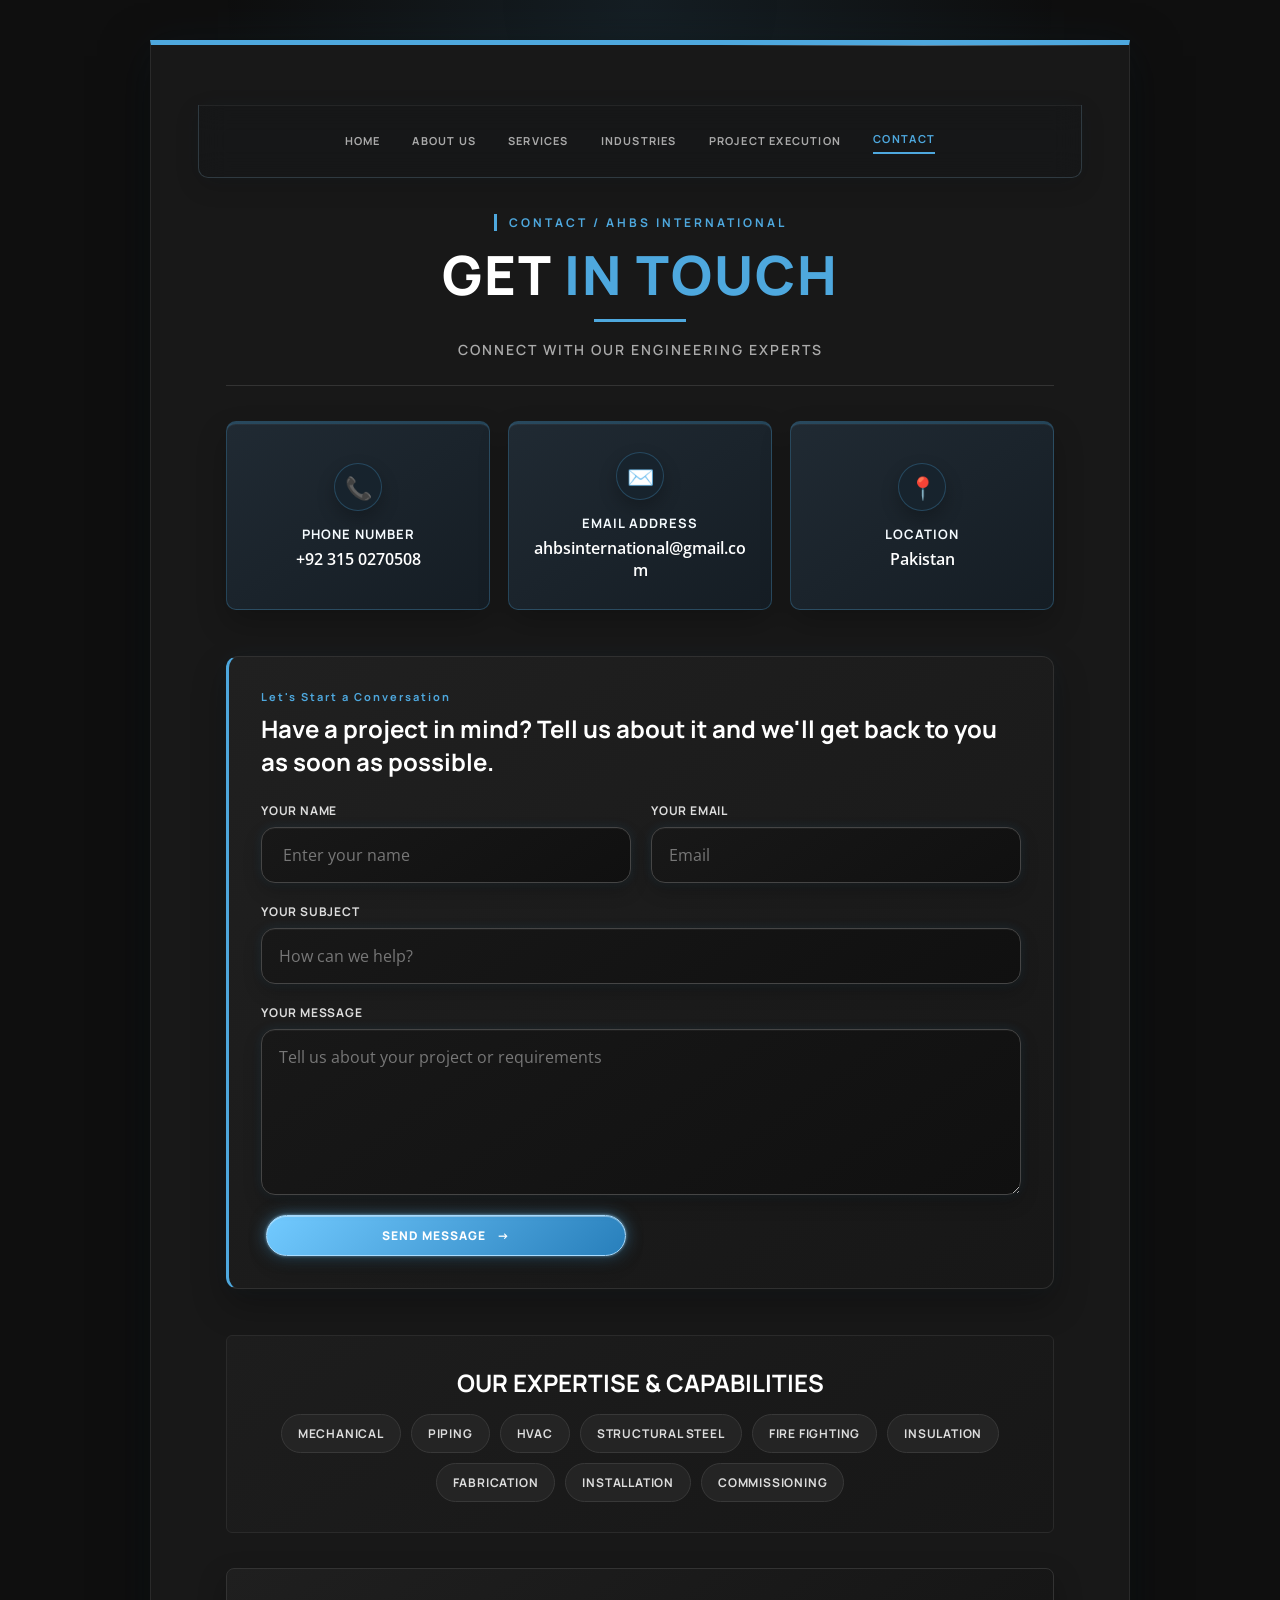
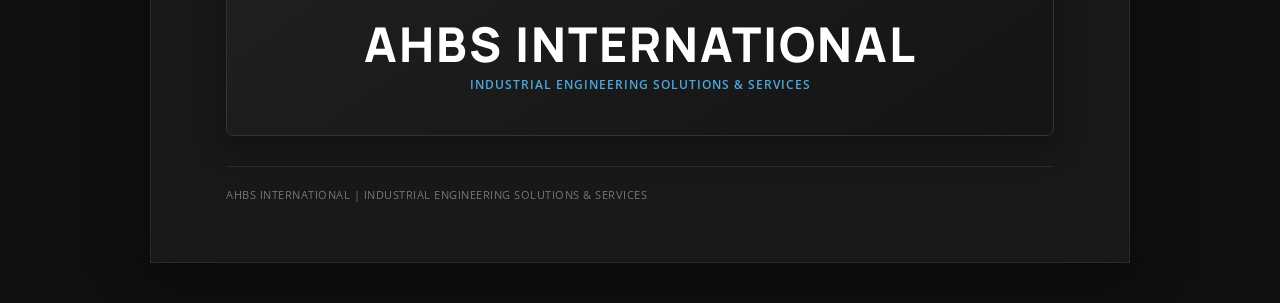
==== page7.html @ 7d169000 "ahbs collab" ====
<!DOCTYPE html>
<html lang="en">
<head>
    <meta charset="UTF-8">
    <meta name="viewport" content="width=device-width, initial-scale=1.0">
    <title>CONTACT US | AHBS INTERNATIONAL</title>
    <link rel="stylesheet" href="style.css">
    <!-- Google Fonts -->
    <link href="https://fonts.googleapis.com/css2?family=Manrope:wght@400;500;600;700;800&family=Montserrat:wght@400;600;700;800&family=Open+Sans:wght@400;600&display=swap" rel="stylesheet">
</head>
<body class="page-seven">

    <div class="container animate-fade-in">
        <nav class="page-navigation" aria-label="Main navigation">
            <a href="index.html">HOME</a>
            <a href="page2.html">ABOUT US</a>
            <a href="page3.html">SERVICES</a>
            <a href="page5.html">INDUSTRIES</a>
            <a href="page6.html">PROJECT EXECUTION</a>
            <a href="page7.html" aria-current="page">CONTACT</a>
        </nav>
        
        <!-- Header / Title -->
        <header class="header">
            <p class="title-kicker">CONTACT / AHBS INTERNATIONAL</p>
            <h1 class="main-page-title">GET <span>IN TOUCH</span></h1>
            <p class="tagline">CONNECT WITH OUR ENGINEERING EXPERTS</p>
        </header>

        <!-- Main Contact Information Cards -->
        <section class="contact-cards-container">
            
            <a href="https://wa.me/923150270508" class="contact-card" target="_blank" rel="noopener noreferrer" aria-label="Contact AHBS International on WhatsApp">
                <div class="card-icon">📞</div>
                <div class="card-info">
                    <h3>PHONE NUMBER</h3>
                    <p>+92 315 0270508</p>
                </div>
            </a>

            <a href="mailto:ahbsinternational@gmail.com" class="contact-card" target="_blank" rel="noopener noreferrer" aria-label="Email AHBS International">
                <div class="card-icon">✉️</div>
                <div class="card-info">
                    <h3>EMAIL ADDRESS</h3>
                    <p>ahbsinternational@gmail.com</p>
                </div>
            </a>

            <div class="contact-card">
                <div class="card-icon">📍</div>
                <div class="card-info">
                    <h3>LOCATION</h3>
                    <p>Pakistan</p>
                </div>
            </div>

        </section>

        <!-- Contact Message Form -->
        <section class="contact-form-section" aria-labelledby="contact-form-heading">
            <div class="contact-form-heading">
                <p class="form-kicker">Let's Start a Conversation</p>
                <h2 id="contact-form-heading" class="sub-heading">Have a project in mind? Tell us about it and we'll get back to you as soon as possible.</h2>
            </div>

            <form class="contact-form" action="https://api.web3forms.com/submit" method="POST">
  <input type="hidden" name="access_key" value="41c2a06f-42a9-431a-a9a1-384c1116d898">
                <input type="hidden" name="_subject" value="New contact form message - AHBS International">
                <input type="hidden" name="_captcha" value="true">
                <input type="hidden" name="_template" value="table">
                <div class="form-field">
                    <label for="name">Your name</label>
                    <input type="text" id="name" name="name" autocomplete="name" placeholder=" Enter your name" required>
                </div>

                <div class="form-field">
                    <label for="email">Your email</label>
                    <input type="email" id="email" name="email" autocomplete="email" placeholder="Email" required>
                </div>

                <div class="form-field form-field-full">
                    <label for="subject">Your subject</label>
                    <input type="text" id="subject" name="subject" placeholder="How can we help?" required>
                </div>

                <div class="form-field form-field-full">
                    <label for="message">Your message</label>
                    <textarea id="message" name="message" rows="6" placeholder="Tell us about your project or requirements" required></textarea>
                </div>

                <button class="send-message-button" type="submit">
                    <span class="button-label">SEND MESSAGE</span>
                    <span class="button-arrow" aria-hidden="true">&#8594;</span>
                    <span class="button-spinner" aria-hidden="true"></span>
                </button>
            </form>
        </section>

        <!-- Core Disciplines / Tags Section -->
        <section class="disciplines-section">
            <h2 class="sub-heading text-center">OUR EXPERTISE & CAPABILITIES</h2>
            
            <div class="tags-wrapper">
                <span class="tag-item">MECHANICAL</span>
                <span class="tag-item">PIPING</span>
                <span class="tag-item">HVAC</span>
                <span class="tag-item">STRUCTURAL STEEL</span>
                <span class="tag-item">FIRE FIGHTING</span>
                <span class="tag-item">INSULATION</span>
                <span class="tag-item">FABRICATION</span>
                <span class="tag-item">INSTALLATION</span>
                <span class="tag-item">COMMISSIONING</span>
            </div>
        </section>

        <!-- Final Branding Footer Box -->
        <div class="brand-closing-box">
            <h2 class="brand-title">AHBS INTERNATIONAL</h2>
            <p class="brand-tagline">INDUSTRIAL ENGINEERING SOLUTIONS & SERVICES</p>
        </div>

        <!-- Footer -->
        <footer class="footer">
            <span>AHBS INTERNATIONAL | Industrial Engineering Solutions & Services</sp        </footer>

    </div>

    <script>
        const contactForm = document.querySelector('.contact-form');
        const sendMessageButton = document.querySelector('.send-message-button');

        contactForm.addEventListener('submit', (event) => {
            sendMessageButton.disabled = true;
            sendMessageButton.classList.add('is-loading');
            sendMessageButton.setAttribute('aria-busy', 'true');
            sendMessageButton.querySelector('.button-label').textContent = 'SENDING...';
        });
    </script>

    <script>
        const pageNavigation = document.querySelector('.page-navigation');
        window.addEventListener('scroll', () => {
            pageNavigation.classList.toggle('is-scrolled', window.scrollY > 24);
        }, { passive: true });
    </script>
    <script src="app.js"></script>
</body>
</html>
---- style.css ----
﻿/* Reset Basic Styles */
* {
    margin: 0;
    padding: 0;
    box-sizing: border-box;
}

:root {
    --home-accent: #4ea8de;
    --home-accent-bright: #a8dcff;
    --luxury-surface: #202a33;
    --luxury-surface-deep: #151d24;
    --luxury-border: rgba(78, 168, 222, 0.28);
}

h1,
h2,
h3,
h4,
h5,
h6 {
    font-family: 'Manrope', sans-serif;
}

body {
    font-family: 'Open Sans', sans-serif;
    background-color: #0f0f0f; /* Premium Dark Background */
    color: #ffffff;
    display: flex;
    justify-content: center;
    padding: 40px 20px;
}

@keyframes pageReveal {
    from {
        opacity: 0;
        transform: translateY(18px);
    }
    to {
        opacity: 1;
        transform: translateY(0);
    }
}

@keyframes imageReveal {
    from {
        opacity: 0;
        transform: scale(0.97);
    }
    to {
        opacity: 1;
        transform: scale(1);
    }
}

@keyframes contentReveal {
    from {
        opacity: 0;
        transform: translateY(12px);
    }
    to {
        opacity: 1;
        transform: translateY(0);
    }
}

@keyframes logoFloat {
    0%,
    100% {
        transform: translateY(0);
    }
    50% {
        transform: translateY(-8px);
    }
}

@keyframes accentShimmer {
    0%,
    100% {
        background-position: 0% 50%;
    }
    50% {
        background-position: 100% 50%;
    }
}

@keyframes underlineGrow {
    from {
        opacity: 0;
        transform: scaleX(0);
    }
    to {
        opacity: 1;
        transform: scaleX(1);
    }
}

@keyframes neonHeadingPulse {
    0%,
    100% {
        text-shadow: 0 0 8px rgba(78, 168, 222, 0.28), 0 0 22px rgba(78, 168, 222, 0.12);
    }
    50% {
        text-shadow: 0 0 12px rgba(78, 168, 222, 0.52), 0 0 30px rgba(78, 168, 222, 0.24);
    }
}

@keyframes highlightSweep {
    from {
        transform: translateX(-120%);
    }
    to {
        transform: translateX(120%);
    }
}

/* Page Container */
.container {
    max-width: 980px;
    width: 100%;
    background-color: #181818; /* Dark Contrast Box */
    border: 1px solid #2a2a2a;
    border-top: 5px solid #4ea8de; /* Industrial Orange Accent */
    padding: 60px 75px;
    box-shadow: 0 10px 30px rgba(0, 0, 0, 0.5);
    animation: pageReveal 1200ms ease-out both;
    backface-visibility: hidden;
}

/* Header & Logo */
.header {
    text-align: center;
    margin-bottom: 35px;
    animation: contentReveal 1100ms ease-out 250ms both;
}

.logo-container {
    margin-bottom: 15px;
}

.logo-img {
    max-width: 280px;
    width: auto;
    height: 280px;
    object-fit: contain;
}

.home-page .logo-img {
    animation: logoFloat 5s ease-in-out 1.2s infinite;
}

.home-page .brand-title {
    font-family: 'Manrope', sans-serif;
    font-size: clamp(32px, 5vw, 52px);
    font-weight: 800;
    letter-spacing: 3px;
    line-height: 1.1;
    margin: 12px 0 14px;
    text-shadow: 0 0 8px rgba(78, 168, 222, 0.28), 0 0 22px rgba(78, 168, 222, 0.12);
    animation: neonHeadingPulse 3.2s ease-in-out 1.1s infinite;
}

.home-page .text-white {
    color: #ffffff;
}

.home-page .text-orange {
    color: var(--home-accent);
    text-shadow: 0 0 7px rgba(78, 168, 222, 0.7), 0 0 18px rgba(78, 168, 222, 0.42);
}

.home-page .orange-underline {
    width: 86px;
    height: 3px;
    margin: 0 auto 18px;
    background: linear-gradient(90deg, var(--home-accent), var(--home-accent-bright), var(--home-accent));
    background-size: 200% 100%;
    box-shadow: 0 0 5px rgba(78, 168, 222, 0.72), 0 0 16px rgba(78, 168, 222, 0.42), 0 5px 22px rgba(78, 168, 222, 0.18);
    animation: underlineGrow 700ms ease-out 700ms both, accentShimmer 3s ease-in-out 1.5s infinite, neonLinePulse 2.8s ease-in-out 1.2s infinite;
}

@keyframes neonLinePulse {
    0%,
    100% {
        box-shadow: 0 0 5px rgba(78, 168, 222, 0.58), 0 0 14px rgba(78, 168, 222, 0.3), 0 5px 18px rgba(78, 168, 222, 0.12);
    }
    50% {
        box-shadow: 0 0 8px rgba(168, 220, 255, 0.9), 0 0 22px rgba(78, 168, 222, 0.62), 0 6px 26px rgba(78, 168, 222, 0.24);
    }
}

.home-page .brand-subtitle,
.home-page .tagline {
    color: var(--home-accent-bright);
}

.home-page .brand-subtitle {
    font-family: 'Manrope', sans-serif;
    font-size: 12px;
    font-weight: 700;
    letter-spacing: 2px;
    line-height: 1.6;
    animation: contentReveal 900ms ease-out 850ms both;
}

.home-subtitle-row {
    display: flex;
    align-items: center;
    justify-content: center;
    gap: 12px;
    flex-wrap: wrap;
}

.home-subtitle-row .brand-subtitle {
    margin: 0;
}

.company-name {
    font-family: 'Manrope', sans-serif;
    font-size: 42px;
    font-weight: 800;
    letter-spacing: 3px;
    line-height: 1.1;
    color: #ffffff;
    margin-bottom: 12px;
    position: relative;
    padding-bottom: 16px;
}

.company-name::after {
    position: absolute;
    bottom: 0;
    left: 50%;
    width: 72px;
    height: 3px;
    background-color: #4ea8de;
    content: '';
    transform: translateX(-50%);
}

.company-name span {
    color: #4ea8de;
    font-weight: 600;
}

.tagline {
    font-family: 'Manrope', sans-serif;
    font-size: 13px;
    font-weight: 600;
    letter-spacing: 1.5px;
    color: #4ea8de; /* Orange Accent */
    text-transform: uppercase;
    margin-bottom: 42px;
}

.page-navigation {
    position: sticky;
    top: 0;
    z-index: 10;
    display: flex;
    flex-wrap: wrap;
    justify-content: center;
    gap: 8px;
    margin: -24px -28px 38px;
    padding: 16px 18px;
    border: 1px solid rgba(168, 220, 255, 0.18);
    border-top: 0;
    border-radius: 0 0 10px 10px;
    background: rgba(15, 22, 28, 0.2);
    box-shadow: inset 0 1px rgba(255, 255, 255, 0.06), 0 8px 24px rgba(0, 0, 0, 0.14), 0 0 24px rgba(78, 168, 222, 0.04);
    backdrop-filter: blur(14px) saturate(125%);
    -webkit-backdrop-filter: blur(14px) saturate(125%);
    animation: contentReveal 700ms ease-out 100ms both;
    transition: top 300ms ease, transform 300ms ease, background 300ms ease, border-color 300ms ease, box-shadow 300ms ease, backdrop-filter 300ms ease;
}

.page-navigation.is-scrolled {
    top: 12px;
    border-color: rgba(168, 220, 255, 0.24);
    background: rgba(15, 22, 28, 0.12);
    box-shadow: 0 12px 24px rgba(0, 0, 0, 0.2), 0 0 20px rgba(78, 168, 222, 0.1);
    backdrop-filter: blur(18px) saturate(135%);
}

.page-navigation a {
    display: flex;
    position: relative;
    flex: 0 1 auto;
    min-width: 0;
    min-height: 40px;
    padding: 11px 12px;
    color: #aaaaaa;
    font-family: 'Manrope', sans-serif;
    font-size: 11px;
    font-weight: 700;
    letter-spacing: 1.2px;
    line-height: 1.2;
    text-align: center;
    text-decoration: none;
    white-space: normal;
    align-items: center;
    justify-content: center;
    transition: color 220ms ease, transform 220ms ease, letter-spacing 220ms ease;
}

.page-navigation a:hover,
.page-navigation a[aria-current="page"] {
    color: #4ea8de;
    transform: translateY(-2px);
    letter-spacing: 1.35px;
}

.page-navigation a::after {
    position: absolute;
    right: 12px;
    bottom: 5px;
    left: 12px;
    height: 2px;
    background-color: #4ea8de;
    content: '';
    opacity: 0;
    transform: scaleX(0.35);
    transition: opacity 220ms ease, transform 220ms ease;
}

.page-navigation a:hover::after,
.page-navigation a[aria-current="page"]::after {
    opacity: 1;
    transform: scaleX(1);
}

.page-navigation a:focus-visible {
    outline: 2px solid #4ea8de;
    outline-offset: 3px;
}

/* Core Values Section */
.core-values {
    text-align: center;
    margin-bottom: 78px;
    border-top: 1px solid #2a2a2a;
    border-bottom: 1px solid #2a2a2a;
    padding: 20px 0;
    animation: contentReveal 1100ms ease-out 500ms both;
}

.core-values h2 {
    font-family: 'Manrope', sans-serif;
    font-size: 13px;
    font-weight: 700;
    letter-spacing: 2px;
    color: #ffffff;
    margin-bottom: 30px;
}

.location {
    font-size: 12px;
    color: #aaaaaa;
}

/* Main Content */
.main-content {
    margin-bottom: 40px;
    animation: contentReveal 1100ms ease-out 750ms both;
}

.section-title {
    position: relative;
    font-family: 'Manrope', sans-serif;
    font-size: 40px;
    font-weight: 800;
    line-height: 1.3;
    color: #ffffff;
    margin-bottom: 28px;
    padding-bottom: 16px;
    border-bottom: 1px solid #3a3a3a;
    text-transform: uppercase;
}

.section-title::after {
    position: absolute;
    bottom: -1px;
    left: 0;
    width: 86px;
    height: 3px;
    background-color: #4ea8de;
    content: '';
}

.section-title span {
    color: #4ea8de; /* Orange Text Accent */
}

.description {
    font-size: 16px;
    line-height: 1.7;
    color: #cccccc;
    margin-bottom: 30px;
}

.highlight-box {
    position: relative;
    overflow: hidden;
    text-align: center;
    background-color: #222222;
    border-left: 4px solid #4ea8de;
    padding: 15px 20px;
    margin-bottom: 35px;
}

.highlight-box p {
    font-family: 'Manrope', sans-serif;
    font-size: 16px;
    font-weight: 700;
    color: #ffffff;
}

.highlight-box::after {
    position: absolute;
    top: 0;
    bottom: 0;
    left: 0;
    width: 35%;
    background: linear-gradient(90deg, transparent, rgba(255, 255, 255, 0.08), transparent);
    content: '';
    animation: highlightSweep 4.5s ease-in-out 2s infinite;
}

.home-contact-button {
    display: inline-flex;
    align-items: center;
    justify-content: center;
    width: 128px;
    min-width: 128px;
    padding: 8px 10px;
    font-size: 9px;
    letter-spacing: 0.75px;
    white-space: nowrap;
    text-decoration: none;
}

.home-contact-cta {
    display: flex;
    justify-content: center;
    margin: -10px 0 28px;
}

/* Image Section */
.image-container {
    text-align: center;
    margin-top: 20px;
}

.industrial-img {
    width: 100%;
    max-height: 650px;
    object-fit: cover;
    border-radius: 4px;
    border: 2px solid #333333;
    animation: imageReveal 1500ms ease-out 950ms both;
    backface-visibility: hidden;
    transition: transform 500ms ease, border-color 500ms ease, box-shadow 500ms ease;
}

.industrial-img:hover {
    border-color: var(--home-accent);
    box-shadow: 0 18px 42px rgba(45, 212, 191, 0.16);
    transform: scale(1.015);
}

/* Footer */
.footer {
    display: flex;
    justify-content: space-between;
    align-items: center;
    border-top: 1px solid #2a2a2a;
    padding-top: 20px;
    font-size: 11px;
    color: #777777;
    text-transform: uppercase;
    letter-spacing: 0.5px;
    animation: contentReveal 1100ms ease-out 1350ms both;
}

/* Responsive Design for Mobile */
@media (max-width: 600px) {
    .container {
        padding: 25px 20px;
    }

    .page-navigation {
        flex-wrap: wrap;
        gap: 8px;
    }

    .page-navigation a {
        flex: 1 1 calc(50% - 8px);
        min-width: 0;
        padding: 10px 8px;
        font-size: 10px;
    }

    .company-name {
        font-size: 28px;
        letter-spacing: 1.5px;
    }

    .home-page .brand-title {
        font-size: 30px;
        letter-spacing: 1.5px;
    }

    .home-page .brand-subtitle {
        font-size: 10px;
        letter-spacing: 1px;
    }

    .home-subtitle-row {
        flex-direction: column;
        gap: 12px;
    }

    .logo-img {
        max-width: 150px;
        height: 150px;
    }

    .section-title {
        font-size: 20px;
    }

    .footer {
        flex-direction: column;
        gap: 10px;
        text-align: center;
    }
}

@media (prefers-reduced-motion: reduce) {
    .container,
    .industrial-img,
    .page-navigation,
    .about-heading,
    .industries-heading {
        animation: none;
    }

    .home-page .logo-img,
    .home-page .orange-underline,
    .home-page .brand-subtitle,
    .highlight-box::after {
        animation: none;
    }

    .industrial-img {
        transition: none;
    }
}
/* Reset Basic Styles */
* {
    margin: 0;
    padding: 0;
    box-sizing: border-box;
}

body {
    font-family: 'Open Sans', sans-serif;
    background-color: #0f0f0f;
    color: #ffffff;
    display: flex;
    justify-content: center;
    padding: 40px 20px;
}

/* Page 2 Specific Styles */
.page-two .about-heading {
    margin-bottom: 42px;
    animation: contentReveal 800ms ease-out 250ms both;
}

.page-two .title-kicker {
    margin-bottom: 12px;
    color: #4ea8de;
    font-family: 'Manrope', sans-serif;
    font-size: 11px;
    font-weight: 700;
    letter-spacing: 3px;
}

.page-two .main-page-title {
    font-family: 'Manrope', sans-serif;
    font-size: 48px;
    font-weight: 800;
    letter-spacing: 1.5px;
    line-height: 1.15;
    color: #ffffff;
    margin: 0;
    padding-bottom: 18px;
    border-bottom: 1px solid #3a3a3a;
    position: relative;
}

.page-two .main-page-title::after {
    position: absolute;
    bottom: -1px;
    left: 0;
    width: 88px;
    height: 3px;
    background-color: #4ea8de;
    content: '';
}

.page-two .main-page-title span {
    color: #4ea8de;
}

.page-two .content-block {
    margin-bottom: 30px;
}

.page-two .sub-heading {
    position: relative;
    font-family: 'Manrope', sans-serif;
    font-size: 26px;
    font-weight: 800;
    color: #4ea8de; /* Orange Color */
    margin-bottom: 18px;
    padding-left: 14px;
    letter-spacing: 1px;
}

.page-two .sub-heading::before {
    position: absolute;
    top: 4px;
    bottom: 4px;
    left: 0;
    width: 3px;
    background-color: #4ea8de;
    content: '';
}

.page-two .text-paragraph {
    font-size: 21px;
    line-height: 1.6;
    color: #cccccc;
    margin-bottom: 12px;
}

/* 3-Column Features Grid */
.page-two .features-grid {
    display: grid;
    grid-template-columns: repeat(3, 1fr);
    gap: 20px;
    margin: 20px 0;
}

.page-two .feature-card {
    background-color: #222222;
    border: 1px solid #333333;
    border-top: 3px solid #4ea8de;
    padding: 24px;
    border-radius: 4px;
}

.page-two .feature-card h3 {
    font-family: 'Manrope', sans-serif;
    font-size: 20px;
    font-weight: 700;
    color: #ffffff;
    margin-bottom: 8px;
}

.page-two .feature-card p {
    font-size: 15px;
    line-height: 1.5;
    color: #aaaaaa;
}

/* Values List */
.page-two .values-list {
    list-style: none;
    padding-left: 0;
}

.page-two .values-list li {
    font-size: 17px;
    line-height: 1.75;
    color: #cccccc;
    margin-bottom: 10px;
}

.page-two .values-list strong {
    color: #ffffff;
}

.page-two .image-container {
    text-align: center;
    margin: 42px 0 34px;
}

.page-two .industrial-img {
    display: block;
    width: min(100%, 820px);
    max-width: 100%;
    height: 500px;
    max-height: none;
    margin: 0 auto;
    object-fit: cover;
    border-radius: 6px;
    border: 1px solid #333333;
    box-shadow: 0 14px 30px rgba(0, 0, 0, 0.28);
}

.page-two .footer {
    display: flex;
    justify-content: space-between;
    align-items: center;
    border-top: 1px solid #2a2a2a;
    padding-top: 20px;
    font-size: 11px;
    color: #777777;
    text-transform: uppercase;
    letter-spacing: 0.5px;
    margin-top: 20px;
}

/* Responsive Grid for Mobile */
@media (max-width: 650px) {
    .page-six .main-page-title {
        margin-bottom: 36px;
        font-size: 32px;
        letter-spacing: 1px;
    }

    .page-six .sub-heading {
        font-size: 22px;
    }

    .page-two .container {
        padding: 25px 20px;
    }

    .page-two .features-grid {
        grid-template-columns: 1fr;
    }

    .page-two .main-page-title {
        font-size: 27px;
    }

    .page-two .text-paragraph {
        font-size: 18px;
    }

    .page-two .image-container {
        margin: 32px 0 26px;
    }

    .page-two .industrial-img {
        width: 100%;
        height: 360px;
    }

    .page-two .footer {
        flex-direction: column;
        gap: 10px;
        text-align: center;
    }
}


/* Page 3 Specific Styles */

.page-three .main-page-title {
    position: relative;
    margin: 0 0 58px;
    padding-bottom: 18px;
    border-bottom: 1px solid #3a3a3a;
    color: #ffffff;
    font-family: 'Manrope', sans-serif;
    font-size: 48px;
    font-weight: 800;
    letter-spacing: 2px;
    line-height: 1.15;
    animation: contentReveal 800ms ease-out 250ms both;
}

.page-three .main-page-title::after {
    position: absolute;
    bottom: -1px;
    left: 0;
    width: 110px;
    height: 3px;
    background-color: #4ea8de;
    content: '';
}

.page-four .main-page-title {
    position: relative;
    margin: 0 0 58px;
    padding-bottom: 18px;
    border-bottom: 1px solid #3a3a3a;
    color: #ffffff;
    font-family: 'Manrope', sans-serif;
    font-size: 48px;
    font-weight: 800;
    letter-spacing: 2px;
    line-height: 1.15;
    animation: contentReveal 800ms ease-out 250ms both;
}

.page-four .main-page-title::after {
    position: absolute;
    bottom: -1px;
    left: 0;
    width: 110px;
    height: 3px;
    background-color: #4ea8de;
    content: '';
}

.services-list {
    margin-bottom: 35px;
}

.service-item {
    margin-bottom: 30px;
    background-color: #1f1f1f;
    padding: 22px 24px;
    border-left: 3px solid #4ea8de; /* Industrial Orange Accent Line */
    border-top: 1px solid #333333;
    border-right: 1px solid #333333;
    border-bottom: 1px solid #333333;
    border-radius: 0 4px 4px 0;
    box-shadow: 0 8px 22px rgba(0, 0, 0, 0.2);
}

.service-title {
    font-family: 'Manrope', sans-serif;
    font-size: 27px;
    font-weight: 700;
    color: #ffffff;
    margin-bottom: 16px;
    padding-bottom: 12px;
    border-bottom: 1px solid #3a3a3a;
    letter-spacing: 1px;
    line-height: 1.3;
}

.service-number {
    color: #4ea8de; /* Orange Accent for Numbers */
    font-weight: 800;
}

.service-desc {
    font-size: 23px;
    line-height: 1.7;
    color: #cccccc;
}

/* Integrated Industrial Capability */
.capability-section {
    text-align: center;
    background-color: #222222;
    border: 1px solid #333333;
    padding: 32px;
    margin-bottom: 30px;
    border-radius: 4px;
}

.capability-title {
    position: relative;
    font-family: 'Manrope', sans-serif;
    font-size: 30px;
    font-weight: 800;
    color: #4ea8de;
    margin: 0 0 24px;
    padding-bottom: 14px;
    letter-spacing: 1.5px;
}

.capability-title::after {
    position: absolute;
    bottom: 0;
    left: 50%;
    width: 86px;
    height: 3px;
    background-color: #4ea8de;
    content: '';
    transform: translateX(-50%);
}

.capability-desc {
    font-size: 20px;
    line-height: 1.7;
    color: #dddddd;
    max-width: 750px;
    margin: 0 auto;
}

@media (max-width: 650px) {
    .page-three .main-page-title {
        margin-bottom: 42px;
        font-size: 30px;
        letter-spacing: 1px;
    }

    .page-four .main-page-title {
        margin-bottom: 42px;
        font-size: 30px;
        letter-spacing: 1px;
    }

    .service-item {
        padding: 20px;
    }

    .service-title {
        font-size: 23px;
    }

    .service-desc,
    .capability-desc {
        font-size: 22px;
    }

    .capability-section {
        padding: 24px 20px;
    }

    .capability-title {
        font-size: 24px;
    }
}
/* Page 4 Styling Improvements */
.services-list {
    margin-bottom: 35px;
}

.service-item {
    margin-bottom: 26px;
    background-color: #1f1f1f;
    padding: 22px 24px;
    border-left: 3px solid #4ea8de; /* Industrial Orange Accent */
    border-bottom: 1px solid #333333;
    border-radius: 0;
    transition: transform 0.2s ease, background-color 0.2s ease;
}

.service-item:hover {
    background-color: #252525;
    transform: translateX(3px);
}

.service-title {
    font-family: 'Manrope', sans-serif;
    font-size: 24px;
    font-weight: 800;
    color: #ffffff;
    margin-bottom: 12px;
    letter-spacing: 1px;
    line-height: 1.25;
}

.service-number {
    color: #4ea8de;
    font-weight: 800;
}

.service-desc {
    font-size: 20px;
    line-height: 1.75;
    color: #cccccc;
}

.image-container {
    text-align: center;
    margin: 25px 0 20px 0;
}

.industrial-img {
    width: 100%;
    height: 520px;
    max-height: 520px;
    object-fit: cover;
    border-radius: 4px;
    border: 1px solid #333333;
}

.page-three .industrial-img {
    display: block;
    width: 100%;
    height: 220px;
    max-width: 100%;
    max-height: none;
    margin: 0;
    object-fit: cover;
    transition: transform 250ms ease, box-shadow 250ms ease;
}

.page-three .industrial-img-contain {
    padding: 8px;
    background-color: #f2f2f2;
    object-fit: contain;
}

.services-image-gallery {
    display: grid;
    grid-template-columns: repeat(3, minmax(0, 1fr));
    gap: 18px;
    margin: 25px 0 20px;
}

.services-image-gallery .image-container {
    margin: 0;
    overflow: hidden;
    border: 1px solid #333333;
    border-radius: 6px;
    background-color: #121212;
    box-shadow: 0 8px 20px rgba(0, 0, 0, 0.22);
}

.services-image-gallery .image-container:hover .industrial-img {
    transform: scale(1.015);
    box-shadow: 0 10px 24px rgba(78, 168, 222, 0.16);
}

@media (max-width: 650px) {
    .service-item {
        padding: 18px 20px;
    }

    .service-title {
        font-size: 21px;
    }

    .service-desc {
        font-size: 17px;
    }

    .industrial-img {
        height: 320px;
        max-height: 320px;
    }

    .page-two .industrial-img {
        width: min(100%, 260px);
        max-height: 300px;
    }

    .page-three .industrial-img {
        width: 100%;
        height: 220px;
    }

    .services-image-gallery {
        grid-template-columns: 1fr;
    }
}

/* Page 5 Styling */

.page-five .industries-heading {
    margin-bottom: 64px;
    animation: contentReveal 800ms ease-out 250ms both;
}

.page-five .title-kicker {
    display: inline-block;
    margin-bottom: 16px;
    padding-left: 12px;
    border-left: 3px solid #4ea8de;
    color: #4ea8de;
    font-family: 'Manrope', sans-serif;
    font-size: 12px;
    font-weight: 700;
    letter-spacing: 3.5px;
    line-height: 1;
}

.page-five .main-page-title {
    position: relative;
    margin: 0;
    padding-bottom: 22px;
    border-bottom: 1px solid #3a3a3a;
    color: #ffffff;
    font-family: 'Manrope', sans-serif;
    font-size: 58px;
    font-weight: 800;
    letter-spacing: 2.5px;
    line-height: 1.1;
    text-wrap: balance;
}

.page-five .main-page-title::after {
    position: absolute;
    bottom: -1px;
    left: 0;
    width: 110px;
    height: 3px;
    background-color: #4ea8de;
    content: '';
}

.page-five .main-page-title span {
    color: #4ea8de;
}

/* Industries List */
.industries-list {
    margin-bottom: 30px;
}

.industry-item {
    margin-bottom: 26px;
    padding: 22px 24px;
    border-left: 3px solid #4ea8de;
    border-bottom: 1px solid #333333;
    background-color: #1f1f1f;
}

.industry-title {
    font-family: 'Manrope', sans-serif;
    font-size: 24px;
    font-weight: 800;
    color: #ffffff;
    letter-spacing: 1px;
    line-height: 1.25;
    margin-bottom: 12px;
}

.industry-title::before {
    display: inline-block;
    width: 8px;
    height: 8px;
    margin: 0 10px 4px 0;
    border-radius: 50%;
    background-color: #4ea8de;
    content: '';
}

.industry-desc {
    font-size: 20px;
    line-height: 1.75;
    color: #cccccc;
}

/* Why Choose Us Section */
.sub-section-title {
    margin-top: 42px;
    margin-bottom: 28px;
    padding-bottom: 14px;
    border-bottom: 1px solid #3a3a3a;
    color: #ffffff;
    font-family: 'Manrope', sans-serif;
    font-size: 34px;
    font-weight: 800;
    letter-spacing: 1px;
    position: relative;
}

.sub-section-title::after {
    position: absolute;
    bottom: -1px;
    left: 0;
    width: 86px;
    height: 3px;
    background-color: #4ea8de;
    content: '';
}

.why-choose-grid {
    display: grid;
    grid-template-columns: repeat(2, 1fr);
    gap: 15px;
    margin-bottom: 30px;
}

.why-card {
    background-color: #222222;
    border: 1px solid #333333;
    border-top: 3px solid #4ea8de; /* Industrial Orange Accent Line */
    padding: 16px 18px;
    border-radius: 4px;
    transition: transform 0.2s ease, background-color 0.2s ease;
}

.why-card:hover {
    background-color: #262626;
    transform: translateY(-2px);
}

.why-card h3 {
    font-family: 'Manrope', sans-serif;
    font-size: 19px;
    font-weight: 700;
    color: #ffffff;
    margin-bottom: 6px;
    letter-spacing: 0.8px;
}

.why-card p {
    font-size: 18px;
    line-height: 1.7;
    color: #aaaaaa;
}

/* Responsive Grid for Mobile */
@media (max-width: 600px) {
    .page-five .industries-heading {
        margin-bottom: 48px;
    }

    .page-five .main-page-title {
        font-size: 34px;
        letter-spacing: 1px;
    }

    .industry-item {
        padding: 18px 20px;
    }

    .industry-title {
        font-size: 21px;
    }

    .industry-desc,
    .why-card p {
        font-size: 17px;
    }

    .sub-section-title {
        font-size: 27px;
    }

    .why-choose-grid {
        grid-template-columns: 1fr;
    }
}
/* Page 6 Specific Styling & Animations */

.page-six .main-page-title {
    position: relative;
    margin: 0 0 48px;
    padding-bottom: 18px;
    border-bottom: 1px solid #3a3a3a;
    color: #ffffff;
    font-family: 'Manrope', sans-serif;
    font-size: 52px;
    font-weight: 800;
    letter-spacing: 2px;
    line-height: 1.1;
}

.page-six .main-page-title::after {
    position: absolute;
    bottom: -1px;
    left: 0;
    width: 110px;
    height: 3px;
    background-color: #4ea8de;
    content: '';
}

.page-six .sub-heading,
.page-six .step-content h3 {
    font-family: 'Manrope', sans-serif;
    font-weight: 800;
    letter-spacing: 1px;
}

.page-six .sub-heading {
    color: #4ea8de;
    font-size: 26px;
    margin-bottom: 14px;
}

.page-six .intro-block {
    margin-bottom: 38px;
    padding: 24px 28px;
    border-left: 4px solid #4ea8de;
    border-top: 1px solid #333333;
    border-right: 1px solid #333333;
    border-bottom: 1px solid #333333;
    background: linear-gradient(135deg, #222222, #1b1b1b);
}

.page-six .intro-block .text-paragraph,
.page-six .commitment-section .text-paragraph {
    font-size: 18px;
    line-height: 1.75;
}

.execution-image-container {
    width: 100%;
    height: 420px;
    margin: 0 auto 42px;
    overflow: hidden;
    border: 1px solid #333333;
    border-left: 4px solid #4ea8de;
    background-color: #1b1b1b;
    box-shadow: 0 14px 30px rgba(0, 0, 0, 0.28);
}

.execution-image {
    display: block;
    width: 100%;
    height: 100%;
    object-fit: cover;
    background-color: #121212;
    opacity: 0.92;
}

/* Unique Smooth Fade-in & Slide-Up Animation */
@keyframes fadeInUp {
    from {
        opacity: 0;
        transform: translateY(20px);
    }
    to {
        opacity: 1;
        transform: translateY(0);
    }
}

.animate-fade-in {
    animation: fadeInUp 0.8s ease-out forwards;
}

/* Timeline Layout for Execution Steps */
.execution-timeline {
    position: relative;
    margin: 30px 0 42px;
    padding-left: 10px;
}

/* Vertical Orange Connector Line */
.execution-timeline::before {
    content: '';
    position: absolute;
    left: 28px;
    top: 10px;
    bottom: 10px;
    width: 2px;
    background: linear-gradient(180deg, #4ea8de 0%, #333333 100%);
}

.timeline-item {
    display: flex;
    align-items: flex-start;
    gap: 18px;
    margin-bottom: 20px;
    position: relative;
    transition: transform 0.25s ease;
}

.timeline-item:hover {
    transform: translateX(6px);
}

.step-badge {
    background-color: #4ea8de;
    color: #ffffff;
    font-family: 'Manrope', sans-serif;
    font-size: 14px;
    font-weight: 800;
    width: 42px;
    height: 42px;
    border-radius: 50%;
    display: flex;
    align-items: center;
    justify-content: center;
    box-shadow: 0 0 10px rgba(78, 168, 222, 0.4);
    flex-shrink: 0;
    z-index: 2;
}

.step-content {
    background: linear-gradient(135deg, #242424, #1d1d1d);
    border: 1px solid #333333;
    border-left: 3px solid #4ea8de;
    padding: 18px 22px;
    border-radius: 0 5px 5px 0;
    width: 100%;
    box-shadow: 0 7px 18px rgba(0, 0, 0, 0.16);
}

.step-content h3 {
    font-family: 'Manrope', sans-serif;
    font-size: 18px;
    font-weight: 700;
    color: #ffffff;
    margin-bottom: 8px;
}

.step-content p {
    font-size: 16px;
    line-height: 1.65;
    color: #cccccc;
}

/* Commitment Section */
.commitment-section {
    background-color: #1a1a1a;
    border-left: 4px solid #4ea8de;
    padding: 28px 30px;
    border-radius: 0 4px 4px 0;
    margin-bottom: 35px;
}

/* Brand Closing Box */
.brand-closing-box {
    text-align: center;
    background: linear-gradient(145deg, #1f1f1f, #141414);
    border: 1px solid #333333;
    padding: 42px 28px;
    margin-bottom: 30px;
    border-radius: 8px;
    box-shadow: 0 12px 28px rgba(0, 0, 0, 0.28);
}

.slogan-text {
    font-family: 'Manrope', sans-serif;
    font-size: 20px;
    font-weight: 800;
    color: #ffffff;
    letter-spacing: 1.5px;
    line-height: 1.4;
    margin-bottom: 20px;
}

.slogan-text span {
    color: #4ea8de; /* Orange Highlight */
}

.brand-title {
    font-family: 'Manrope', sans-serif;
    font-size: 30px;
    font-weight: 800;
    color: #ffffff;
    letter-spacing: 2px;
    margin-bottom: 5px;
}

.brand-tagline {
    font-size: 12px;
    font-weight: 600;
    color: #4ea8de;
    letter-spacing: 1px;
    text-transform: uppercase;
}

/* Mobile Responsiveness */
@media (max-width: 600px) {
    .page-six .intro-block {
        padding: 20px;
    }

    .page-six .intro-block .text-paragraph,
    .page-six .commitment-section .text-paragraph {
        font-size: 16px;
    }

    .execution-image {
        height: 100%;
    }

    .execution-image-container {
        height: 300px;
    }

    .step-content {
        padding: 15px 16px;
    }

    .step-content p {
        font-size: 15px;
    }

    .commitment-section {
        padding: 22px 20px;
    }

    .execution-timeline::before {
        left: 20px;
    }

    .step-badge {
        width: 30px;
        height: 30px;
        font-size: 11px;
    }

    .slogan-text {
        font-size: 16px;
    }

    .brand-title {
        font-size: 22px;
    }
}
/* Page 7 Contact Page Styling */

.page-seven .header {
    margin-bottom: 30px;
    padding: 18px 0 26px;
    border-bottom: 1px solid #333333;
}

.page-seven .title-kicker {
    display: inline-block;
    margin-bottom: 14px;
    padding-left: 12px;
    border-left: 3px solid #4ea8de;
    color: #4ea8de;
    font-family: 'Manrope', sans-serif;
    font-size: 12px;
    font-weight: 700;
    letter-spacing: 3px;
}

.page-seven .main-page-title {
    position: relative;
    margin-bottom: 18px;
    padding-bottom: 18px;
    color: #ffffff;
    font-family: 'Manrope', sans-serif;
    font-size: 54px;
    font-weight: 800;
    letter-spacing: 2px;
    line-height: 1.1;
}

.page-seven .main-page-title::after {
    position: absolute;
    bottom: 0;
    left: 50%;
    width: 92px;
    height: 3px;
    background-color: #4ea8de;
    content: '';
    transform: translateX(-50%);
}

.page-seven .main-page-title span {
    color: #4ea8de;
}

.page-seven .tagline {
    margin-bottom: 0;
    color: #aaaaaa;
    font-size: 14px;
    letter-spacing: 2px;
}

.text-center {
    text-align: center;
}

/* Contact Cards Grid */
.contact-cards-container {
    display: grid;
    grid-template-columns: repeat(3, 1fr);
    gap: 18px;
    margin: 35px 0 46px;
}

.contact-card {
    background: linear-gradient(145deg, #242424, #1b1b1b);
    border: 1px solid #333333;
    border-top: 3px solid #4ea8de;
    padding: 28px 18px;
    border-radius: 0 0 7px 7px;
    text-align: center;
    text-decoration: none;
    display: flex;
    flex-direction: column;
    align-items: center;
    justify-content: center;
    box-shadow: 0 8px 20px rgba(0, 0, 0, 0.18);
    transition: transform 0.25s ease, background-color 0.25s ease, box-shadow 0.25s ease, border-color 0.25s ease;
}

.contact-card:hover {
    background-color: #282828;
    transform: translateY(-4px);
    box-shadow: 0 6px 18px rgba(78, 168, 222, 0.2);
    border-color: #4ea8de;
}

.contact-card:focus-visible {
    outline: 2px solid #4ea8de;
    outline-offset: 4px;
}

.card-icon {
    display: grid;
    width: 48px;
    height: 48px;
    margin-bottom: 14px;
    border: 1px solid #4a4a4a;
    border-radius: 50%;
    background-color: #1a1a1a;
    font-size: 22px;
    place-items: center;
}

.card-info h3 {
    font-family: 'Manrope', sans-serif;
    font-size: 13px;
    font-weight: 700;
    color: #4ea8de;
    letter-spacing: 1px;
    margin-bottom: 5px;
    text-transform: uppercase;
}

.card-info p {
    font-size: 16px;
    font-weight: 600;
    color: #ffffff;
    word-break: break-word;
}

/* Contact Message Form */
.contact-form-section {
    margin: 0 0 46px;
    padding: 32px;
    background: linear-gradient(145deg, #202020, #171717);
    border: 1px solid #303030;
    border-left: 3px solid #4ea8de;
    border-radius: 12px;
    box-shadow: 0 16px 34px rgba(0, 0, 0, 0.28), 0 0 24px rgba(78, 168, 222, 0.06);
}

.contact-form-heading {
    margin-bottom: 24px;
}

.form-kicker {
    margin-bottom: 8px;
    color: #4ea8de;
    font-family: 'Manrope', sans-serif;
    font-size: 11px;
    font-weight: 700;
    letter-spacing: 2px;
}

.contact-form {
    display: grid;
    grid-template-columns: repeat(2, minmax(0, 1fr));
    gap: 20px;
}

.form-field {
    display: flex;
    flex-direction: column;
    gap: 8px;
    animation: formFieldReveal 650ms ease-out both;
}

.form-field:nth-child(2) {
    animation-delay: 80ms;
}

.form-field:nth-child(3) {
    animation-delay: 160ms;
}

.form-field:nth-child(4) {
    animation-delay: 240ms;
}

.form-field-full {
    grid-column: 1 / -1;
}

.form-field label {
    color: #dddddd;
    font-family: 'Manrope', sans-serif;
    font-size: 12px;
    font-weight: 700;
    letter-spacing: 0.8px;
    text-transform: uppercase;
}

.form-field input,
.form-field textarea {
    width: 100%;
    border: 1px solid #454545;
    border-radius: 14px;
    background: linear-gradient(145deg, #181818, #101010);
    color: #ffffff;
    font: inherit;
    padding: 16px 17px;
    box-shadow: inset 0 1px rgba(255, 255, 255, 0.04), 0 8px 18px rgba(0, 0, 0, 0.22), 0 0 12px rgba(78, 168, 222, 0.12);
    transition: border-color 220ms ease, box-shadow 220ms ease, transform 220ms ease, background 220ms ease;
}

.form-field input:hover,
.form-field textarea:hover {
    border-color: #4ea8de;
    box-shadow: inset 0 1px rgba(255, 255, 255, 0.06), 0 10px 22px rgba(0, 0, 0, 0.32), 0 0 18px rgba(78, 168, 222, 0.28), 0 0 4px rgba(168, 220, 255, 0.45);
}

.form-field textarea {
    min-height: 145px;
    resize: vertical;
}

.form-field input::placeholder,
.form-field textarea::placeholder {
    color: #777777;
}

.form-field input:focus,
.form-field textarea:focus {
    outline: none;
    border-color: #4ea8de;
    background: #151515;
    box-shadow: inset 0 1px rgba(255, 255, 255, 0.06), 0 12px 26px rgba(0, 0, 0, 0.34), 0 0 0 3px rgba(78, 168, 222, 0.2), 0 0 24px rgba(78, 168, 222, 0.42), 0 0 8px rgba(168, 220, 255, 0.5);
    transform: translateY(-2px);
}

.send-message-button {
    justify-self: center;
    width: min(100%, 360px);
    min-width: 280px;
    border: 1px solid #a8dcff;
    border-radius: 999px;
    background: linear-gradient(135deg, #72caff, #287fbb);
    color: #ffffff;
    cursor: pointer;
    font-family: 'Manrope', sans-serif;
    font-size: 12px;
    font-weight: 800;
    letter-spacing: 1px;
    padding: 11px 30px;
    box-shadow: 0 8px 18px rgba(0, 0, 0, 0.28), 0 0 16px rgba(78, 168, 222, 0.52), 0 0 3px rgba(168, 220, 255, 0.8), inset 0 1px rgba(255, 255, 255, 0.38);
    animation: neonButtonPulse 2.4s ease-in-out infinite;
    transition: background 220ms ease, box-shadow 220ms ease, transform 220ms ease;
}

.send-message-button .button-arrow {
    display: inline-block;
    margin-left: 8px;
    transition: transform 220ms ease;
}

.send-message-button:hover,
.send-message-button:focus-visible {
    background: linear-gradient(135deg, #9addff, #368fc9);
    box-shadow: 0 12px 26px rgba(0, 0, 0, 0.34), 0 0 26px rgba(78, 168, 222, 0.82), 0 0 7px rgba(168, 220, 255, 0.95), inset 0 1px rgba(255, 255, 255, 0.5);
    transform: translateY(-3px);
    animation-play-state: paused;
}

.send-message-button:hover .button-arrow,
.send-message-button:focus-visible .button-arrow {
    transform: translateX(4px);
}

.send-message-button:active {
    box-shadow: 0 4px 10px rgba(78, 168, 222, 0.3), 0 0 14px rgba(78, 168, 222, 0.45);
    transform: translateY(0);
}

.send-message-button:disabled {
    cursor: wait;
    opacity: 0.85;
    transform: none;
    animation: none;
}

@keyframes neonButtonPulse {
    0%,
    100% {
        box-shadow: 0 8px 18px rgba(78, 168, 222, 0.32), 0 0 16px rgba(78, 168, 222, 0.42), inset 0 1px rgba(255, 255, 255, 0.3);
    }
    50% {
        box-shadow: 0 10px 22px rgba(78, 168, 222, 0.4), 0 0 24px rgba(78, 168, 222, 0.62), inset 0 1px rgba(255, 255, 255, 0.35);
    }
}

.send-message-button.is-loading {
    min-width: 154px;
}

.send-message-button.is-loading .button-arrow {
    display: none;
}

.button-spinner {
    display: none;
    width: 12px;
    height: 12px;
    margin-left: 8px;
    border: 2px solid rgba(255, 255, 255, 0.4);
    border-top-color: #ffffff;
    border-radius: 50%;
    vertical-align: -2px;
}

.send-message-button.is-loading .button-spinner {
    display: inline-block;
    animation: buttonSpin 700ms linear infinite;
}

@keyframes buttonSpin {
    to {
        transform: rotate(360deg);
    }
}

@keyframes formFieldReveal {
    from {
        opacity: 0;
        transform: translateY(10px);
    }
    to {
        opacity: 1;
        transform: translateY(0);
    }
}

/* Disciplines Tags Wrapper */
.disciplines-section {
    background: linear-gradient(145deg, #1d1d1d, #171717);
    border: 1px solid #2a2a2a;
    padding: 30px 24px;
    border-radius: 6px;
    margin-bottom: 35px;
}

.tags-wrapper {
    display: flex;
    flex-wrap: wrap;
    justify-content: center;
    gap: 10px;
    margin-top: 15px;
}

.tag-item {
    background-color: #242424;
    color: #dddddd;
    border: 1px solid #383838;
    padding: 10px 16px;
    font-family: 'Manrope', sans-serif;
    font-size: 12px;
    font-weight: 700;
    letter-spacing: 0.8px;
    border-radius: 20px;
    transition: all 0.2s ease;
}

.tag-item:hover {
    background-color: #4ea8de;
    color: #ffffff;
    border-color: #4ea8de;
    transform: scale(1.05);
}

/* Mobile Responsiveness */
@media (max-width: 650px) {
    .page-seven .header {
        padding: 10px 0 22px;
    }

    .page-seven .main-page-title {
        font-size: 36px;
        letter-spacing: 1px;
    }

    .page-seven .tagline {
        font-size: 11px;
        letter-spacing: 1.2px;
    }

    .contact-cards-container {
        grid-template-columns: 1fr;
    }

    .contact-card {
        padding: 24px 18px;
    }

    .contact-form-section {
        padding: 24px 18px;
    }

    .contact-form {
        grid-template-columns: 1fr;
    }

    .form-field-full {
        grid-column: auto;
    }

    .send-message-button {
        width: 100%;
        min-width: 0;
    }
}

.brand-title-wrapper {
    text-align: center;
    margin: 30px 0;
    font-family: 'Montserrat', 'Poppins', sans-serif;
}

.brand-title {
    font-size: 3rem;
    font-weight: 800;
    letter-spacing: 2px;
    margin: 0;
}

.text-white {
    color: #ffffff;
}

.text-orange {
    color: #4ea8de;
}

/* Orange Line Under Heading */
.orange-underline {
    width: 90px;
    height: 4px;
    background-color: #4ea8de;
    margin: 12px auto 20px auto;
    border-radius: 2px;
}

.brand-subtitle {
    color: #4ea8de;
    font-size: 0.95rem;
    font-weight: 600;
    letter-spacing: 2px;
}

/* Typing Cursor Styling */
.typed-cursor {
    color: #4ea8de;
    font-size: 3rem;
    font-weight: 300;
    animation: blink 0.7s infinite;
}

@keyframes blink {
    50% { opacity: 0; }
}

/* Refined card surfaces */
.feature-card,
.why-card,
.contact-card,
.step-content,
.industry-item,
.service-item {
    background: linear-gradient(145deg, var(--luxury-surface), var(--luxury-surface-deep));
    border-color: var(--luxury-border);
    border-radius: 10px;
    box-shadow: 0 14px 30px rgba(0, 0, 0, 0.22), inset 0 1px rgba(255, 255, 255, 0.04);
    transition: transform 260ms ease, border-color 260ms ease, box-shadow 260ms ease, background 260ms ease;
}

.feature-card:hover,
.why-card:hover,
.contact-card:hover,
.step-content:hover,
.industry-item:hover,
.service-item:hover {
    background: linear-gradient(145deg, #263746, #18232c);
    border-color: rgba(78, 168, 222, 0.72);
    box-shadow: 0 20px 38px rgba(0, 0, 0, 0.3), 0 0 22px rgba(78, 168, 222, 0.1);
    transform: translateY(-4px);
}

.feature-card h3,
.why-card h3,
.card-info h3,
.service-title,
.industry-title {
    color: #f5fbff;
}

.feature-card p,
.why-card p,
.service-desc,
.industry-desc {
    color: #b9c9d4;
}

.card-icon {
    border-color: var(--luxury-border);
    background: #17232d;
    color: #a8dcff;
    box-shadow: 0 8px 18px rgba(0, 0, 0, 0.24);
}

body::before {
    position: fixed;
    inset: 0;
    z-index: -1;
    background: radial-gradient(circle at 50% 0%, rgba(78, 168, 222, 0.1), transparent 38%);
    content: '';
    pointer-events: none;
}

.container {
    position: relative;
    overflow: hidden;
    box-shadow: 0 16px 44px rgba(0, 0, 0, 0.5), 0 0 42px rgba(78, 168, 222, 0.06);
}

.container::after {
    position: absolute;
    top: 0;
    right: 0;
    width: 42%;
    height: 1px;
    background: linear-gradient(90deg, transparent, rgba(168, 220, 255, 0.8), transparent);
    content: '';
    opacity: 0.65;
}

.index-page-section {
    position: relative;
    margin-top: 86px;
    padding-top: 54px;
    border-top: 1px solid rgba(168, 220, 255, 0.16);
    scroll-margin-top: 78px;
}

.index-page-section .main-page-title {
    margin-top: 0;
}

.index-page-section .header,
.index-page-section .about-heading,
.index-page-section .industries-heading {
    animation: none;
}

.index-page-section .contact-form {
    display: grid;
}

@media (max-width: 600px) {
    .index-page-section {
        margin-top: 58px;
        padding-top: 34px;
        scroll-margin-top: 64px;
    }
}

.js-ready [data-reveal='soft'] {
    opacity: 0;
    transform: translateY(18px);
    transition: opacity 700ms ease var(--reveal-delay), transform 700ms cubic-bezier(0.2, 0.7, 0.2, 1) var(--reveal-delay);
}

.js-ready [data-reveal='soft'].is-visible {
    opacity: 1;
    transform: translateY(0);
}

.cursor-glow {
    position: fixed;
    top: -110px;
    left: -110px;
    z-index: 20;
    width: 220px;
    height: 220px;
    border-radius: 50%;
    background: radial-gradient(circle, rgba(78, 168, 222, 0.13), rgba(78, 168, 222, 0) 68%);
    opacity: 0;
    pointer-events: none;
    transition: opacity 300ms ease;
}

.cursor-glow.is-active {
    opacity: 1;
}

@media (prefers-reduced-motion: reduce) {
    .js-ready [data-reveal='soft'] {
        opacity: 1;
        transform: none;
        transition: none;
    }

    body::before,
    .cursor-glow {
        display: none;
    }
}

/* Shared mobile layout */
@media (max-width: 600px) {
    body {
        padding: 12px;
        overflow-x: hidden;
    }

    .container {
        width: 100%;
        padding: 28px 18px 22px;
        border-top-width: 3px;
        border-radius: 4px;
    }

    .page-navigation {
        justify-content: flex-start;
        flex-wrap: nowrap;
        gap: 4px;
        margin: -28px -18px 34px;
        padding: 10px 14px;
        overflow-x: auto;
        scrollbar-width: none;
        -webkit-overflow-scrolling: touch;
    }

    .page-navigation::-webkit-scrollbar {
        display: none;
    }

    .page-navigation a {
        flex: 0 0 auto;
        min-height: 42px;
        padding: 11px 12px;
        font-size: 10px;
        letter-spacing: 0.8px;
        white-space: nowrap;
    }

    .header,
    .page-seven .header {
        margin-bottom: 28px;
        padding-bottom: 22px;
    }

    .logo-img {
        width: min(58vw, 190px);
        height: auto;
    }

    .home-page .brand-title,
    .brand-title {
        font-size: clamp(25px, 9vw, 34px);
        letter-spacing: 1px;
        overflow-wrap: anywhere;
    }

    .home-page .brand-subtitle,
    .brand-subtitle,
    .page-seven .tagline {
        font-size: 10px;
        letter-spacing: 0.9px;
        line-height: 1.5;
    }

    .core-values {
        margin-bottom: 42px;
        padding: 16px 0;
    }

    .section-title,
    .page-two .main-page-title,
    .page-three .main-page-title,
    .page-four .main-page-title,
    .page-five .main-page-title,
    .page-six .main-page-title,
    .page-seven .main-page-title,
    .sub-section-title {
        font-size: clamp(27px, 9vw, 38px);
        letter-spacing: 0.5px;
        line-height: 1.12;
        overflow-wrap: anywhere;
    }

    .page-seven .main-page-title {
        font-size: clamp(24px, 7.5vw, 31px);
        letter-spacing: 0.3px;
    }

    .section-title {
        margin-bottom: 22px;
        padding-bottom: 13px;
    }

    .description,
    .page-two .text-paragraph,
    .service-desc,
    .industry-desc,
    .page-six .intro-block .text-paragraph,
    .page-six .commitment-section .text-paragraph {
        font-size: 16px;
        line-height: 1.7;
    }

    .highlight-box {
        padding: 14px 16px;
    }

    .highlight-box p {
        font-size: 14px;
        line-height: 1.5;
    }

    .industrial-img,
    .page-two .industrial-img,
    .page-three .industrial-img {
        width: 100%;
        height: 240px;
        max-height: 240px;
    }

    .features-grid,
    .why-choose-grid,
    .contact-cards-container,
    .contact-form {
        grid-template-columns: 1fr;
    }

    .feature-card,
    .why-card,
    .service-item,
    .industry-item {
        padding: 18px;
    }

    .service-title,
    .industry-title {
        font-size: 19px;
        line-height: 1.35;
    }

    .capability-section,
    .contact-form-section,
    .intro-block,
    .commitment-section,
    .brand-closing-box,
    .disciplines-section {
        padding: 22px 18px;
    }

    .capability-title,
    .page-six .sub-heading,
    .page-two .sub-heading {
        font-size: 21px;
        line-height: 1.3;
    }

    .services-image-gallery {
        gap: 14px;
    }

    .execution-image-container {
        height: 230px;
        margin-bottom: 30px;
    }

    .execution-timeline {
        padding-left: 0;
    }

    .timeline-item {
        gap: 12px;
    }

    .step-content {
        padding: 14px;
    }

    .step-content p {
        font-size: 15px;
        line-height: 1.55;
    }

    .contact-card {
        min-height: 112px;
        padding: 20px 16px;
    }

    .contact-form-section {
        border-radius: 8px;
    }

    .form-field input,
    .form-field textarea {
        min-height: 48px;
        padding: 13px 14px;
        border-radius: 10px;
    }

    .form-field textarea {
        min-height: 125px;
    }

    .send-message-button {
        min-height: 48px;
        width: 100%;
        min-width: 0;
    }

    .tags-wrapper {
        justify-content: flex-start;
    }

    .tag-item {
        padding: 9px 12px;
        font-size: 11px;
    }

    .footer {
        gap: 10px;
        text-align: center;
        line-height: 1.5;
    }

    .footer > span:first-child {
        max-width: 100%;
        font-size: clamp(8px, 2.45vw, 10px);
        letter-spacing: 0;
        line-height: 1.35;
        text-wrap: balance;
    }
}
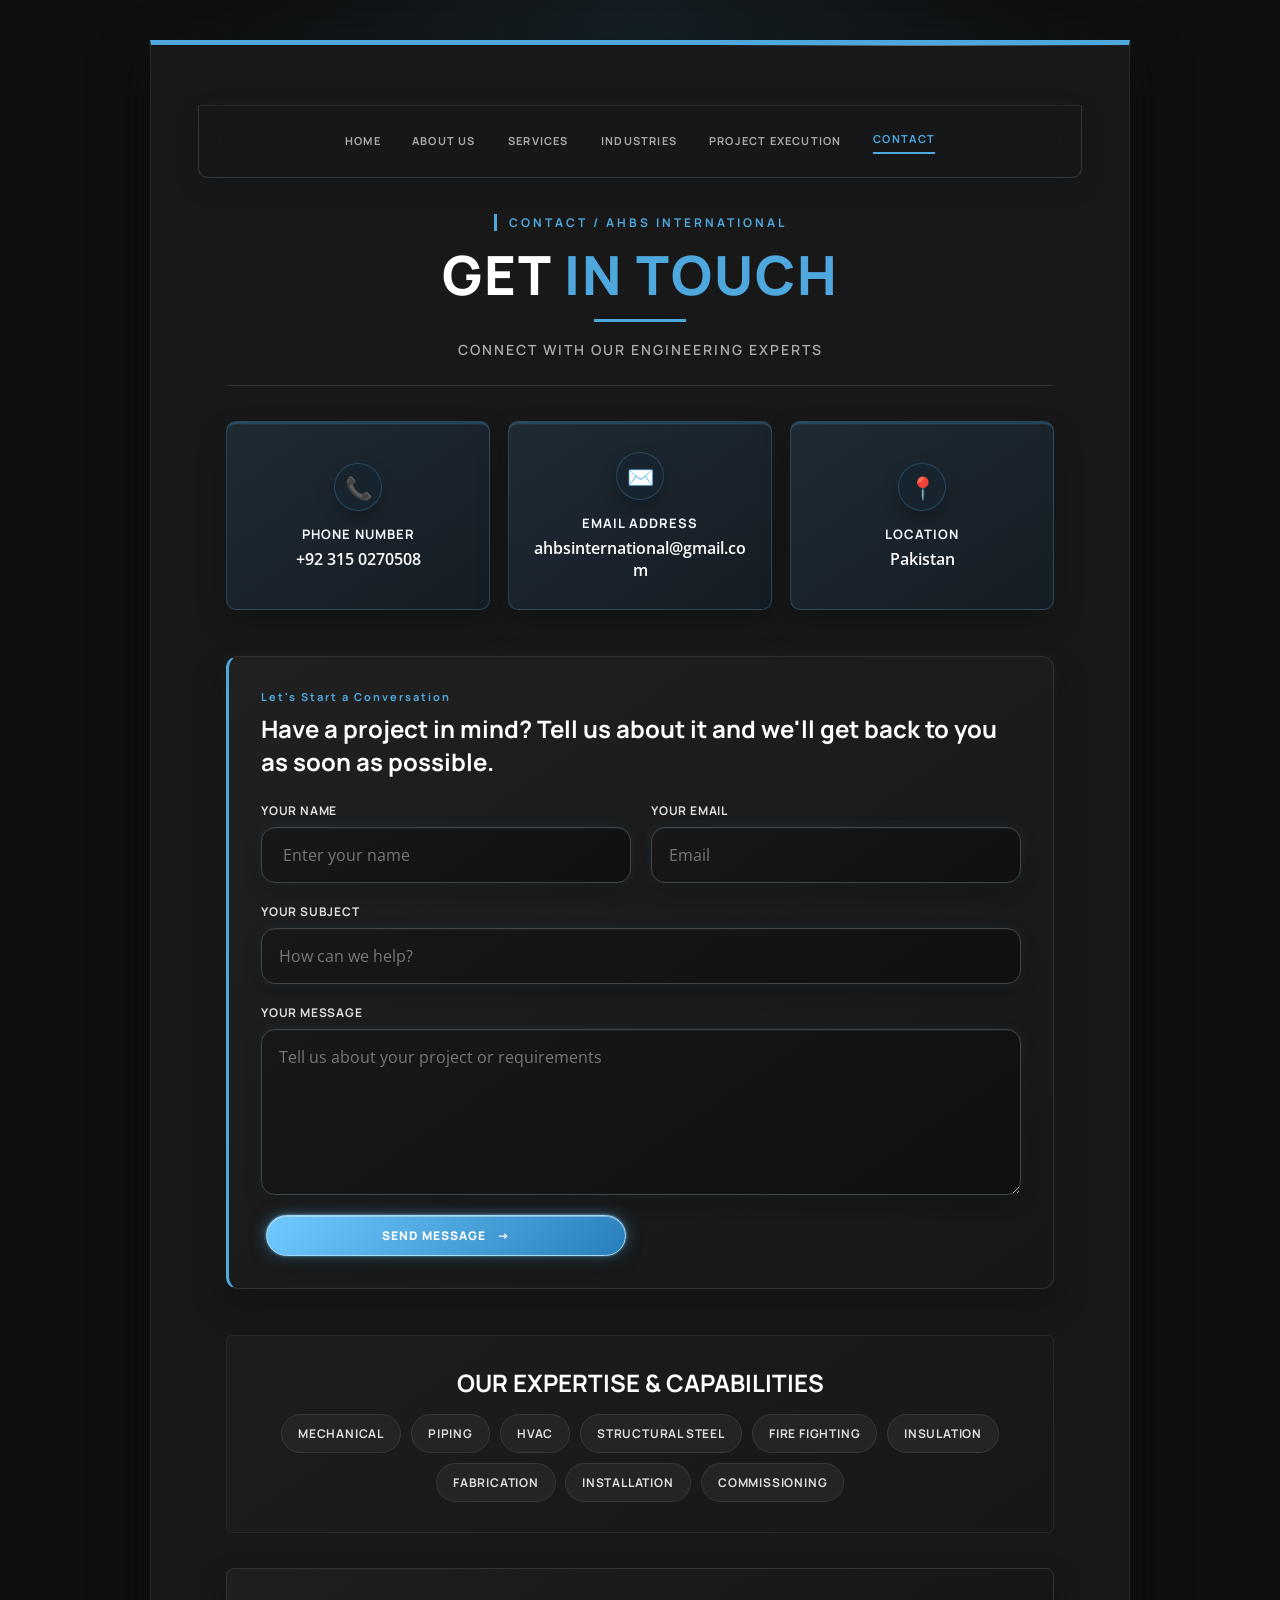
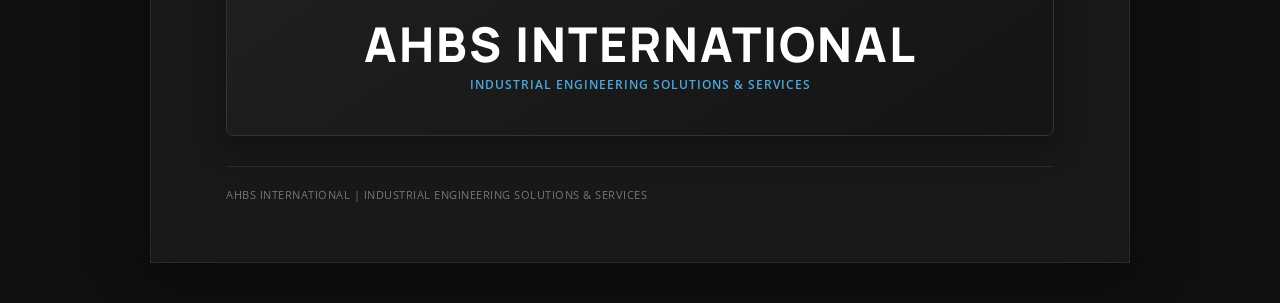
==== commit aa7675b8: "hwyyy" ====
--- a/page7.html
+++ b/page7.html
@@ -122,7 +122,7 @@
 
         <!-- Footer -->
         <footer class="footer">
-            <span>AHBS INTERNATIONAL | Industrial Engineering Solutions & Services</sp        </footer>
+            <span>AHBS INTERNATIONAL | Industrial Engineering Solutions & Services</span>
 
     </div>
 
--- a/style.css
+++ b/style.css
@@ -125,6 +125,22 @@
     box-shadow: 0 10px 30px rgba(0, 0, 0, 0.5);
     animation: pageReveal 1200ms ease-out both;
     backface-visibility: hidden;
+}
+
+.page-ready .container {
+    animation: pageReveal 900ms cubic-bezier(0.2, 0.7, 0.2, 1) both;
+}
+
+.page-leaving .container {
+    animation: pageExit 260ms ease-in both;
+    pointer-events: none;
+}
+
+@keyframes pageExit {
+    to {
+        opacity: 0;
+        transform: translateY(-12px) scale(0.99);
+    }
 }
 
 /* Header & Logo */
@@ -570,6 +586,11 @@
     display: flex;
     justify-content: center;
     padding: 40px 20px;
+    overflow-x: hidden;
+}
+
+html {
+    scroll-behavior: smooth;
 }
 
 /* Page 2 Specific Styles */
@@ -833,6 +854,7 @@
     border-bottom: 1px solid #333333;
     border-radius: 0 4px 4px 0;
     box-shadow: 0 8px 22px rgba(0, 0, 0, 0.2);
+    will-change: transform;
 }
 
 .service-title {
@@ -1352,6 +1374,7 @@
     margin-bottom: 20px;
     position: relative;
     transition: transform 0.25s ease;
+    will-change: transform;
 }
 
 .timeline-item:hover {
@@ -2084,7 +2107,24 @@
     opacity: 1;
 }
 
+@media (hover: hover) {
+    .page-navigation a,
+    .contact-card,
+    .feature-card,
+    .why-card,
+    .service-item,
+    .industry-item,
+    .step-content,
+    .tag-item {
+        will-change: transform;
+    }
+}
+
 @media (prefers-reduced-motion: reduce) {
+    html {
+        scroll-behavior: auto;
+    }
+
     .js-ready [data-reveal='soft'] {
         opacity: 1;
         transform: none;
@@ -2094,6 +2134,11 @@
     body::before,
     .cursor-glow {
         display: none;
+    }
+
+    .page-ready .container,
+    .page-leaving .container {
+        animation: none;
     }
 }
 
@@ -2328,4 +2373,3 @@
         text-wrap: balance;
     }
 }
-
